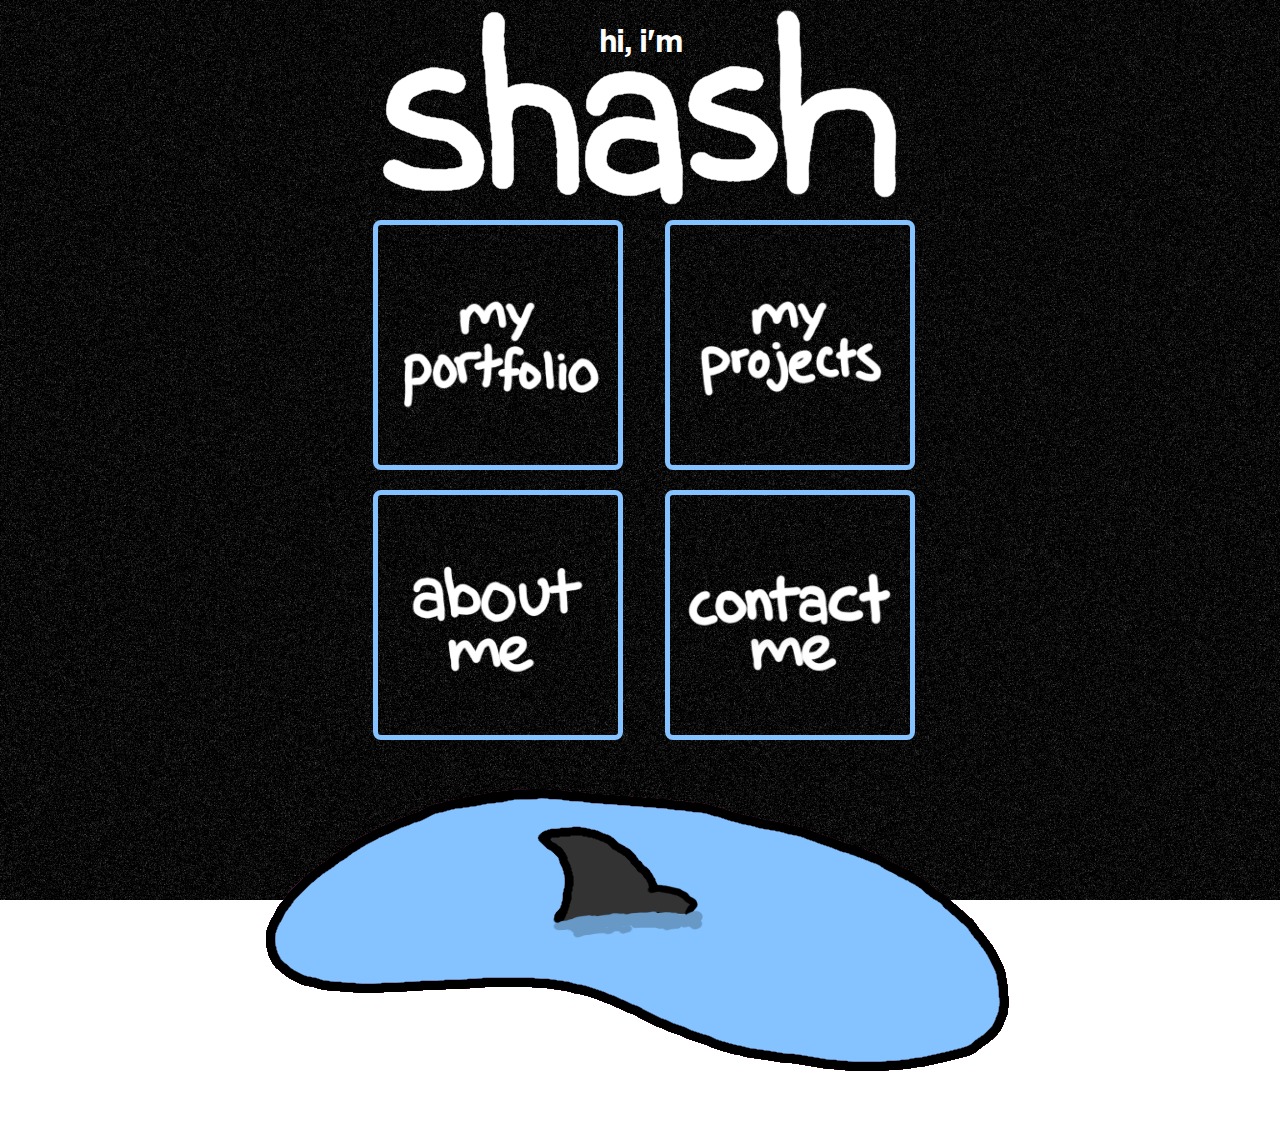
==== index.html @ 4dad8f37 "Add files via upload" ====
<!DOCTYPE html>
<html lang="en">
<head>
    <meta charset="UTF-8">
    <meta name="viewport" content="width=device-width, initial-scale=1, maximum-scale=1, user-scalable=no">
    <title>🐒 shash 🐒 </title>
    <link rel="stylesheet" href="styles.css">
    <link rel="stylesheet" href="https://maxcdn.bootstrapcdn.com/bootstrap/3.4.1/css/bootstrap.min.css">
</head>

<body>
    <div class="container">        
        <!-- Header --> 
        <div class="row">
            <div class="col-sm-12">
                <div class = "header-txt"> hi, i'm </div>
            </div>
        </div>
                
        <div class="row">
            <div class="col-sm-12">
                <img class="img-responsive center-block" src="img/shash.png">
            </div>
        </div>

        <!-- Options, Row 1 -->        
        <div class="row">
            <div class="col-sm-3"></div>
            <div class="col-sm-3">
                <div class="options">
                    <a href="HTML Pages/portfolio.html"> <img class="center-block" src="img/my-portfolio.png"> </a>
                </div>
            </div>
            <div class="col-sm-4">
                <div class="options">
                    <a href="HTML Pages/projects.html"> <img class="center-block" src="img/my-projects.png"> </a>
                </div>
            </div>
        </div>

        <!-- Options, Row 2 -->        
        <div class="row">
            <div class="col-xs-3"></div>
            <div class="col-xs-3">
                <div class="options">
                    <a href="HTML Pages/about-me.html"> <img class="center-block" src="img/about-me.png"> </a>
                </div>
            </div>
            <div class="col-xs-4">
                <div class="options">
                    <a href="HTML Pages/contact.html"> <img class="center-block" src="img/contact.png"> </a>
                </div>
            </div>
        </div>

        <!-- Footer -->
        <div class="row">
            <div class="col-sm-12"> 
                <img class="img-responsive center-block" src="img/wet floor.png">
            </div>
        </div>

        <div class="row">
            <div class="col-sm-12">
                <div class="footer-txt"> ALL ART, CODE, AND OTHER MATERIAL ON THIS WEBSITE IS MY OWN UNLESS OTHERWISE STATED. <br> NO RIGHTS RESERVED </div>
            </div>     
        </div>   
        
    </div>
</body>

</html>
---- styles.css ----
@viewport {
    width: device-width ;
    zoom: 1.0 ;
} 

/* For mobile phones: */
[class*="col-"] {
    width: 100%;
}

/* Background Image */
html { 
    background: url(img/background.png) no-repeat center center fixed; 
    -webkit-background-size: cover;
    -moz-background-size: cover;
    -o-background-size: cover;
    background-size: cover;
}

body {
    background: url(img/background.png) no-repeat center center fixed; 
    -webkit-background-size: cover;
    -moz-background-size: cover;
    -o-background-size: cover;
    background-size: cover;
    color: white;
    font-family: 'gothambold';
    padding-bottom: 10px;
}

/* Gotham Font Kit */
@font-face {
    font-family: 'gothambold';
    src: url('Files/Gotham Font Kit/gotham-bold_700.woff2') format('woff2'),
         url('Files/Gotham Font Kit/gotham-bold_700.woff') format('woff');
    font-weight: normal;
    font-style: normal;
}

/* Nav Bar */
.topnav {
    background-color: rgba(41, 41, 41, 0);
    overflow: hidden;
    letter-spacing: -1px;
    font-family: gothambold;
    /* position: fixed; */
    top: 0; 
    width: 100%;
}
  
/* Nav Bar Links */
.topnav a {
    float: left;
    color: #f2f2f2;
    text-align: center;
    padding: 14px 16px;
    text-decoration: none;
    font-size: 14px;
}

/* Nav Bar Hover */
.topnav a:hover {
    background-color: #1a428d;
    color: white;
}

/* Current Page */
.topnav a.active {
    background-color: #84C3FF;
    color: white;
}

/* Header Text */
.header-txt {
    display: block;
    font-family: 'gothambold';
    font-size: 30px;
    color: white;
    letter-spacing: -1px;
    text-align: center;
    position: absolute; 
    top: 20px; 
    left: 0; 
    width: 100%; 
}


/* Home Page Options */
.options {
    padding: 10px;   
    background: rgba(0, 0, 0, 0);
    border-radius: 8px;
    display: flex;
}

.options img {
    display: block;
    width: 250px;
    border: 5px solid #84C3FF;
    margin-right: 50px;
    border-radius: 8px;   
}

/* Footer Text */
.footer-txt {
    font-family: 'gothambold';
    font-size: 15px;
    color: white;
    letter-spacing: -1px;
    text-align: center;
}

/* Footer Image 
.footer-img {
    object-fit: contain;
    display: block;
    margin: auto;
    padding-bottom: 0%;
    border-bottom: 0;
} */
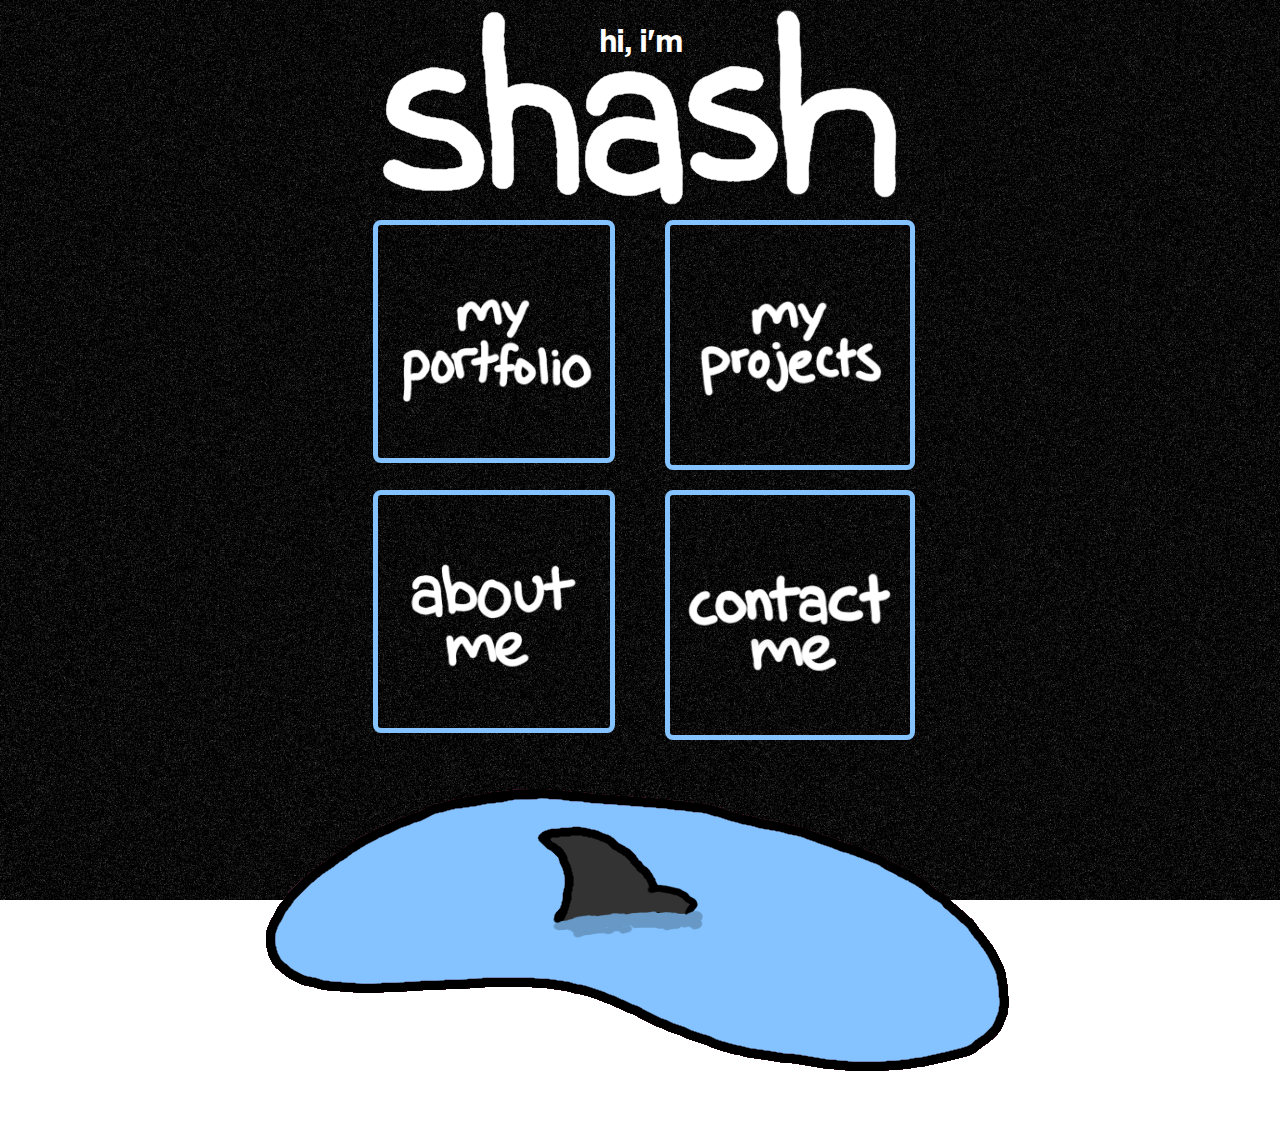
==== commit 82416020: "Add files via upload" ====
--- a/index.html
+++ b/index.html
@@ -28,12 +28,12 @@
             <div class="col-sm-3"></div>
             <div class="col-sm-3">
                 <div class="options">
-                    <a href="HTML Pages/portfolio.html"> <img class="center-block" src="img/my-portfolio.png"> </a>
+                    <a href="HTML Pages/portfolio.html"> <img class="img-responsive center-block" src="img/my-portfolio.png"> </a>
                 </div>
             </div>
             <div class="col-sm-4">
                 <div class="options">
-                    <a href="HTML Pages/projects.html"> <img class="center-block" src="img/my-projects.png"> </a>
+                    <a href="HTML Pages/projects.html"> <img class="img-responsive center-block" src="img/my-projects.png"> </a>
                 </div>
             </div>
         </div>
@@ -43,12 +43,12 @@
             <div class="col-xs-3"></div>
             <div class="col-xs-3">
                 <div class="options">
-                    <a href="HTML Pages/about-me.html"> <img class="center-block" src="img/about-me.png"> </a>
+                    <a href="HTML Pages/about-me.html"> <img class="img-responsive center-block" src="img/about-me.png"> </a>
                 </div>
             </div>
             <div class="col-xs-4">
                 <div class="options">
-                    <a href="HTML Pages/contact.html"> <img class="center-block" src="img/contact.png"> </a>
+                    <a href="HTML Pages/contact.html"> <img class="img-responsive center-block" src="img/contact.png"> </a>
                 </div>
             </div>
         </div>
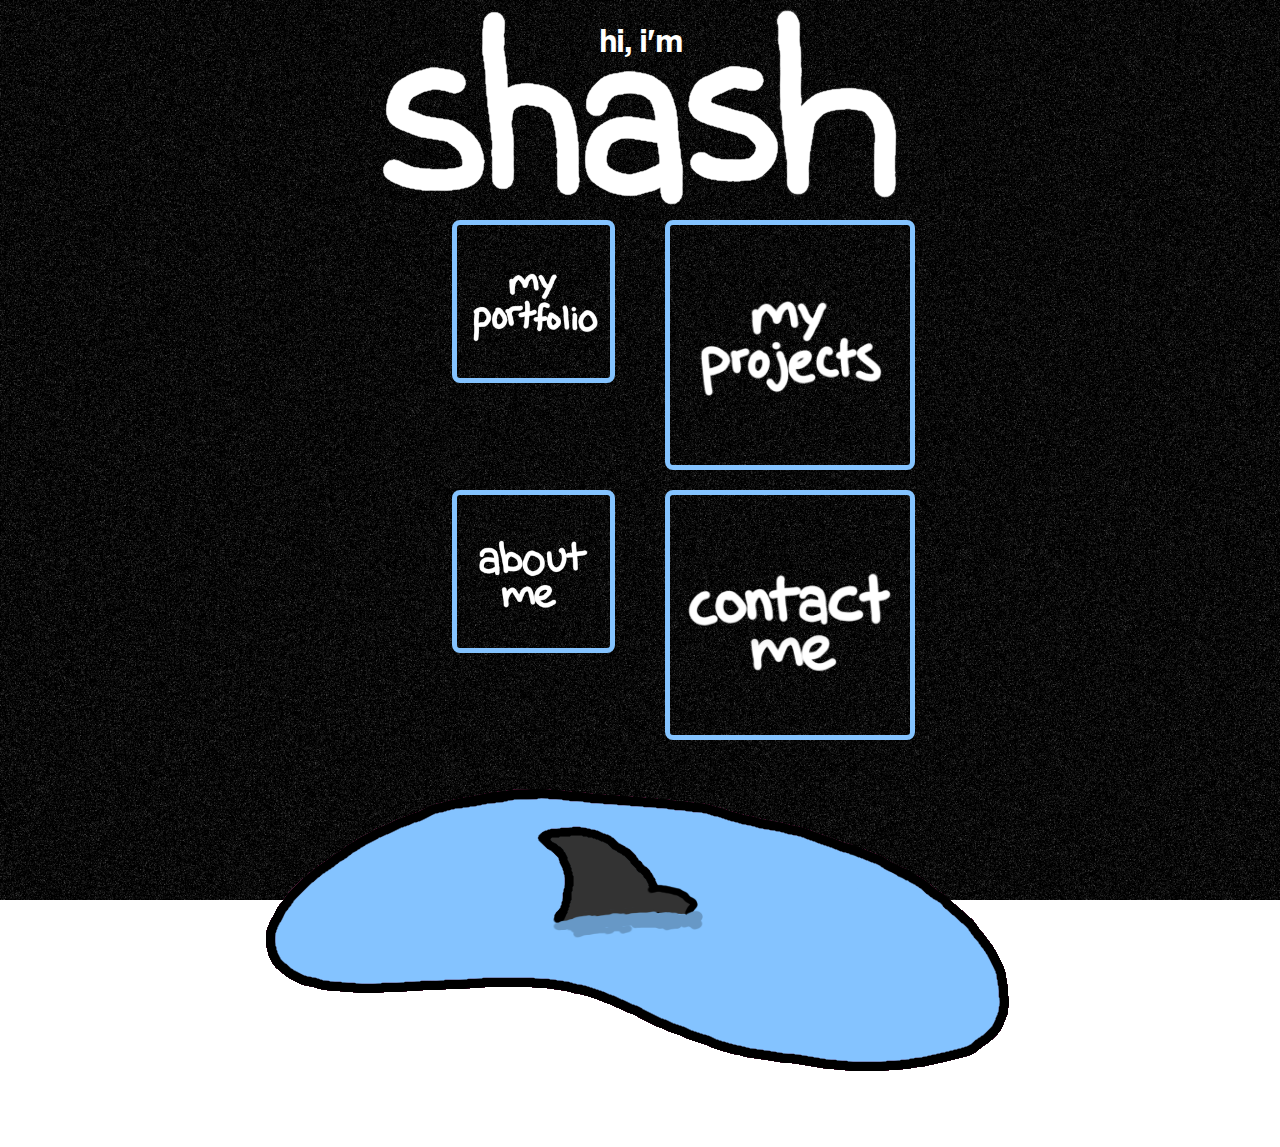
==== commit 3d8d636c: "Add files via upload" ====
--- a/index.html
+++ b/index.html
@@ -9,24 +9,24 @@
 </head>
 
 <body>
-    <div class="container">        
+    <div class="container-fluid">        
         <!-- Header --> 
         <div class="row">
-            <div class="col-sm-12">
+            <div class="col-md-12">
                 <div class = "header-txt"> hi, i'm </div>
             </div>
         </div>
                 
         <div class="row">
-            <div class="col-sm-12">
+            <div class="col-md-12">
                 <img class="img-responsive center-block" src="img/shash.png">
             </div>
         </div>
 
         <!-- Options, Row 1 -->        
         <div class="row">
-            <div class="col-sm-3"></div>
-            <div class="col-sm-3">
+            <div class="col-md-4"></div>
+            <div class="col-md-2">
                 <div class="options">
                     <a href="HTML Pages/portfolio.html"> <img class="img-responsive center-block" src="img/my-portfolio.png"> </a>
                 </div>
@@ -36,17 +36,18 @@
                     <a href="HTML Pages/projects.html"> <img class="img-responsive center-block" src="img/my-projects.png"> </a>
                 </div>
             </div>
+
         </div>
 
         <!-- Options, Row 2 -->        
         <div class="row">
-            <div class="col-xs-3"></div>
-            <div class="col-xs-3">
+            <div class="col-md-4"></div>
+            <div class="col-md-2">
                 <div class="options">
                     <a href="HTML Pages/about-me.html"> <img class="img-responsive center-block" src="img/about-me.png"> </a>
                 </div>
             </div>
-            <div class="col-xs-4">
+            <div class="col-md-4">
                 <div class="options">
                     <a href="HTML Pages/contact.html"> <img class="img-responsive center-block" src="img/contact.png"> </a>
                 </div>
--- a/styles.css
+++ b/styles.css
@@ -3,10 +3,10 @@
     zoom: 1.0 ;
 } 
 
-/* For mobile phones: */
+/* For mobile phones: 
 [class*="col-"] {
     width: 100%;
-}
+}*/
 
 /* Background Image */
 html { 
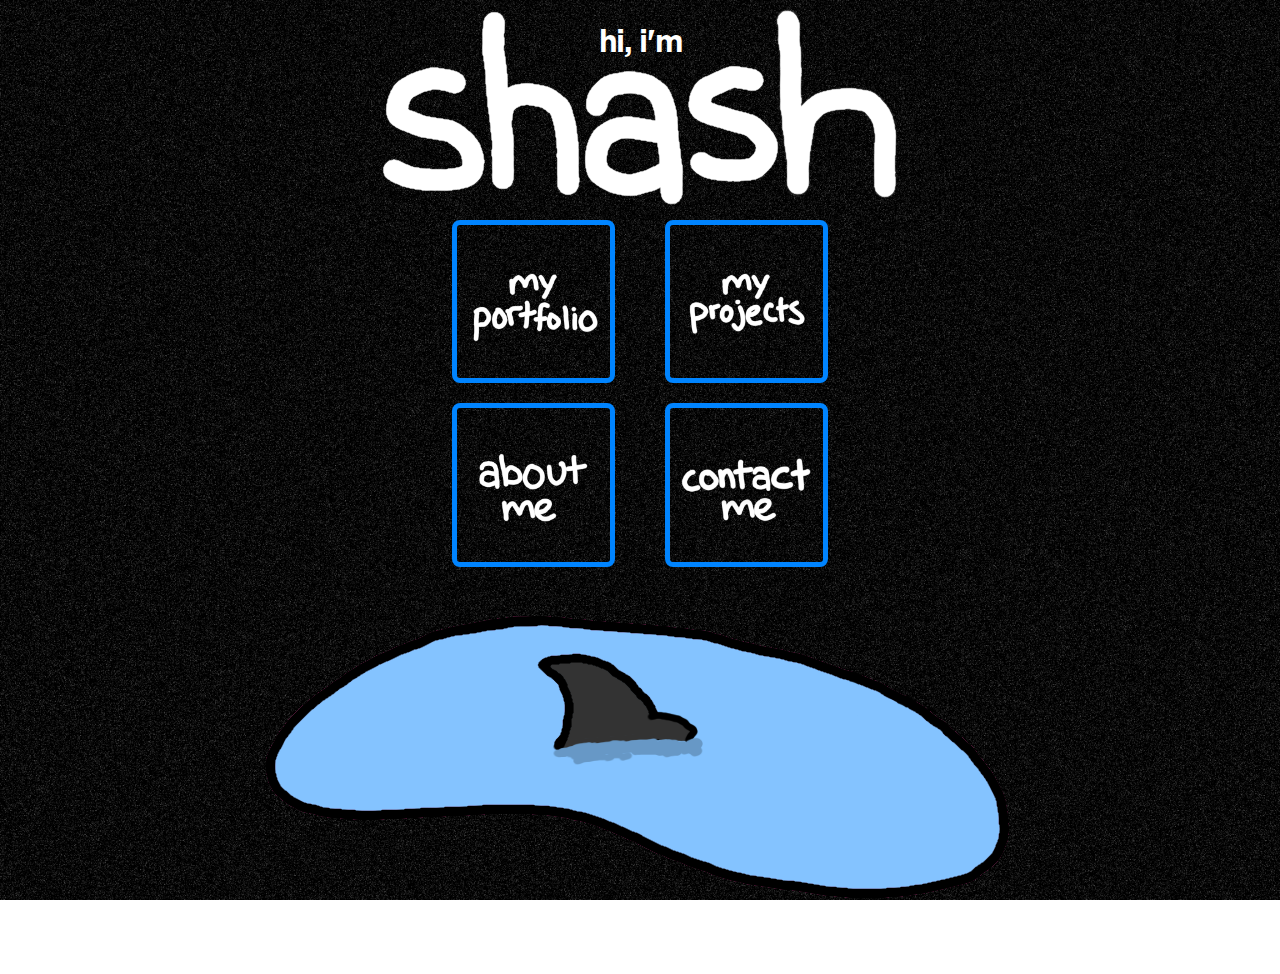
==== commit aca33859: "Add files via upload" ====
--- a/index.html
+++ b/index.html
@@ -31,12 +31,12 @@
                     <a href="HTML Pages/portfolio.html"> <img class="img-responsive center-block" src="img/my-portfolio.png"> </a>
                 </div>
             </div>
-            <div class="col-sm-4">
+            <div class="col-md-2">
                 <div class="options">
                     <a href="HTML Pages/projects.html"> <img class="img-responsive center-block" src="img/my-projects.png"> </a>
                 </div>
             </div>
-
+            <div class="col-md-4"></div>
         </div>
 
         <!-- Options, Row 2 -->        
@@ -47,11 +47,12 @@
                     <a href="HTML Pages/about-me.html"> <img class="img-responsive center-block" src="img/about-me.png"> </a>
                 </div>
             </div>
-            <div class="col-md-4">
+            <div class="col-md-2">
                 <div class="options">
                     <a href="HTML Pages/contact.html"> <img class="img-responsive center-block" src="img/contact.png"> </a>
                 </div>
             </div>
+            <div class="col-md-4"></div>
         </div>
 
         <!-- Footer -->
--- a/styles.css
+++ b/styles.css
@@ -96,7 +96,7 @@
 .options img {
     display: block;
     width: 250px;
-    border: 5px solid #84C3FF;
+    border: 5px solid #0084ff;
     margin-right: 50px;
     border-radius: 8px;   
 }
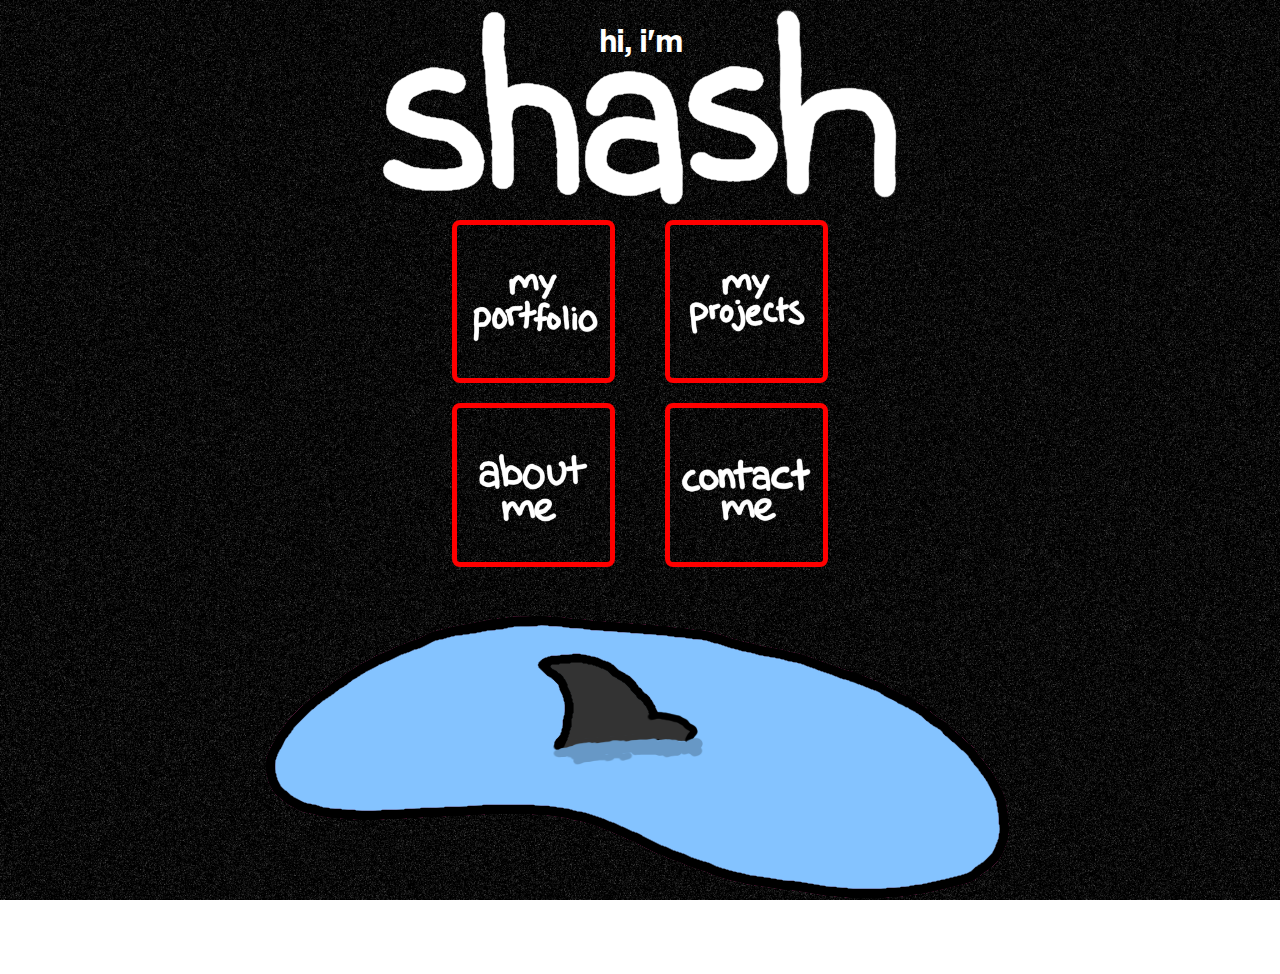
==== commit 0783b141: "Add files via upload" ====
--- a/index.html
+++ b/index.html
@@ -25,34 +25,34 @@
 
         <!-- Options, Row 1 -->        
         <div class="row">
-            <div class="col-md-4"></div>
-            <div class="col-md-2">
+            <div class="col-xs-4"></div>
+            <div class="col-xs-2">
                 <div class="options">
                     <a href="HTML Pages/portfolio.html"> <img class="img-responsive center-block" src="img/my-portfolio.png"> </a>
                 </div>
             </div>
-            <div class="col-md-2">
+            <div class="col-xs-2">
                 <div class="options">
                     <a href="HTML Pages/projects.html"> <img class="img-responsive center-block" src="img/my-projects.png"> </a>
                 </div>
             </div>
-            <div class="col-md-4"></div>
+            <div class="col-xs-4"></div>
         </div>
 
         <!-- Options, Row 2 -->        
         <div class="row">
-            <div class="col-md-4"></div>
-            <div class="col-md-2">
+            <div class="col-xs-4"></div>
+            <div class="col-xs-2">
                 <div class="options">
                     <a href="HTML Pages/about-me.html"> <img class="img-responsive center-block" src="img/about-me.png"> </a>
                 </div>
             </div>
-            <div class="col-md-2">
+            <div class="col-xs-2">
                 <div class="options">
                     <a href="HTML Pages/contact.html"> <img class="img-responsive center-block" src="img/contact.png"> </a>
                 </div>
             </div>
-            <div class="col-md-4"></div>
+            <div class="col-xs-4"></div>
         </div>
 
         <!-- Footer -->
--- a/styles.css
+++ b/styles.css
@@ -96,7 +96,7 @@
 .options img {
     display: block;
     width: 250px;
-    border: 5px solid #0084ff;
+    border: 5px solid #ff0000;
     margin-right: 50px;
     border-radius: 8px;   
 }
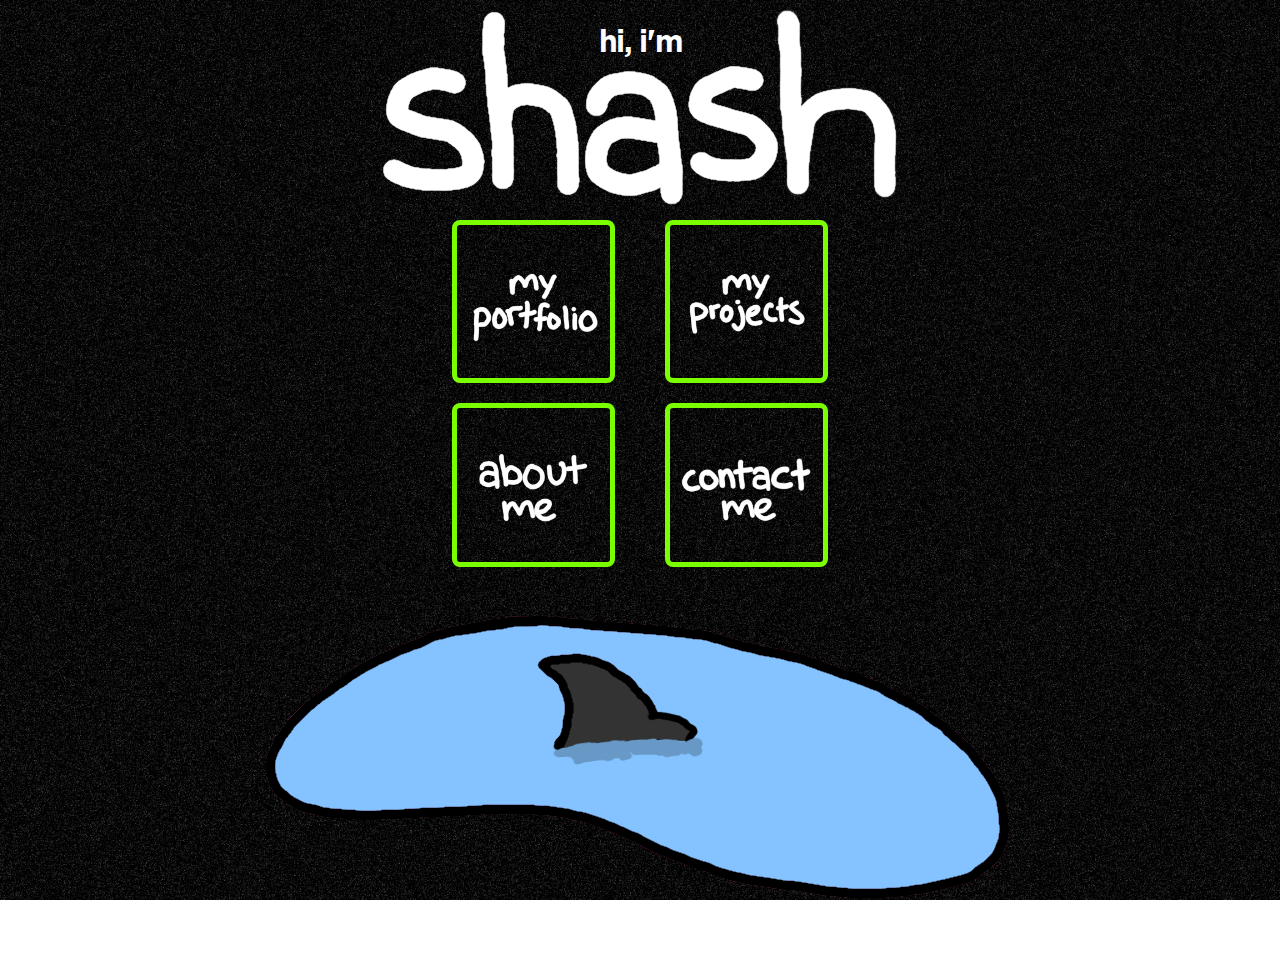
==== commit bf2ac5b3: "Add files via upload" ====
--- a/index.html
+++ b/index.html
@@ -25,34 +25,34 @@
 
         <!-- Options, Row 1 -->        
         <div class="row">
-            <div class="col-xs-4"></div>
-            <div class="col-xs-2">
+            <div class="col-sm-4"></div>
+            <div class="col-sm-2">
                 <div class="options">
                     <a href="HTML Pages/portfolio.html"> <img class="img-responsive center-block" src="img/my-portfolio.png"> </a>
                 </div>
             </div>
-            <div class="col-xs-2">
+            <div class="col-sm-2">
                 <div class="options">
                     <a href="HTML Pages/projects.html"> <img class="img-responsive center-block" src="img/my-projects.png"> </a>
                 </div>
             </div>
-            <div class="col-xs-4"></div>
+            <div class="col-sm-4"></div>
         </div>
 
         <!-- Options, Row 2 -->        
         <div class="row">
-            <div class="col-xs-4"></div>
-            <div class="col-xs-2">
+            <div class="col-sm-4"></div>
+            <div class="col-sm-2">
                 <div class="options">
                     <a href="HTML Pages/about-me.html"> <img class="img-responsive center-block" src="img/about-me.png"> </a>
                 </div>
             </div>
-            <div class="col-xs-2">
+            <div class="col-sm-2">
                 <div class="options">
                     <a href="HTML Pages/contact.html"> <img class="img-responsive center-block" src="img/contact.png"> </a>
                 </div>
             </div>
-            <div class="col-xs-4"></div>
+            <div class="col-sm-4"></div>
         </div>
 
         <!-- Footer -->
--- a/styles.css
+++ b/styles.css
@@ -96,7 +96,7 @@
 .options img {
     display: block;
     width: 250px;
-    border: 5px solid #ff0000;
+    border: 5px solid #7bff00;
     margin-right: 50px;
     border-radius: 8px;   
 }
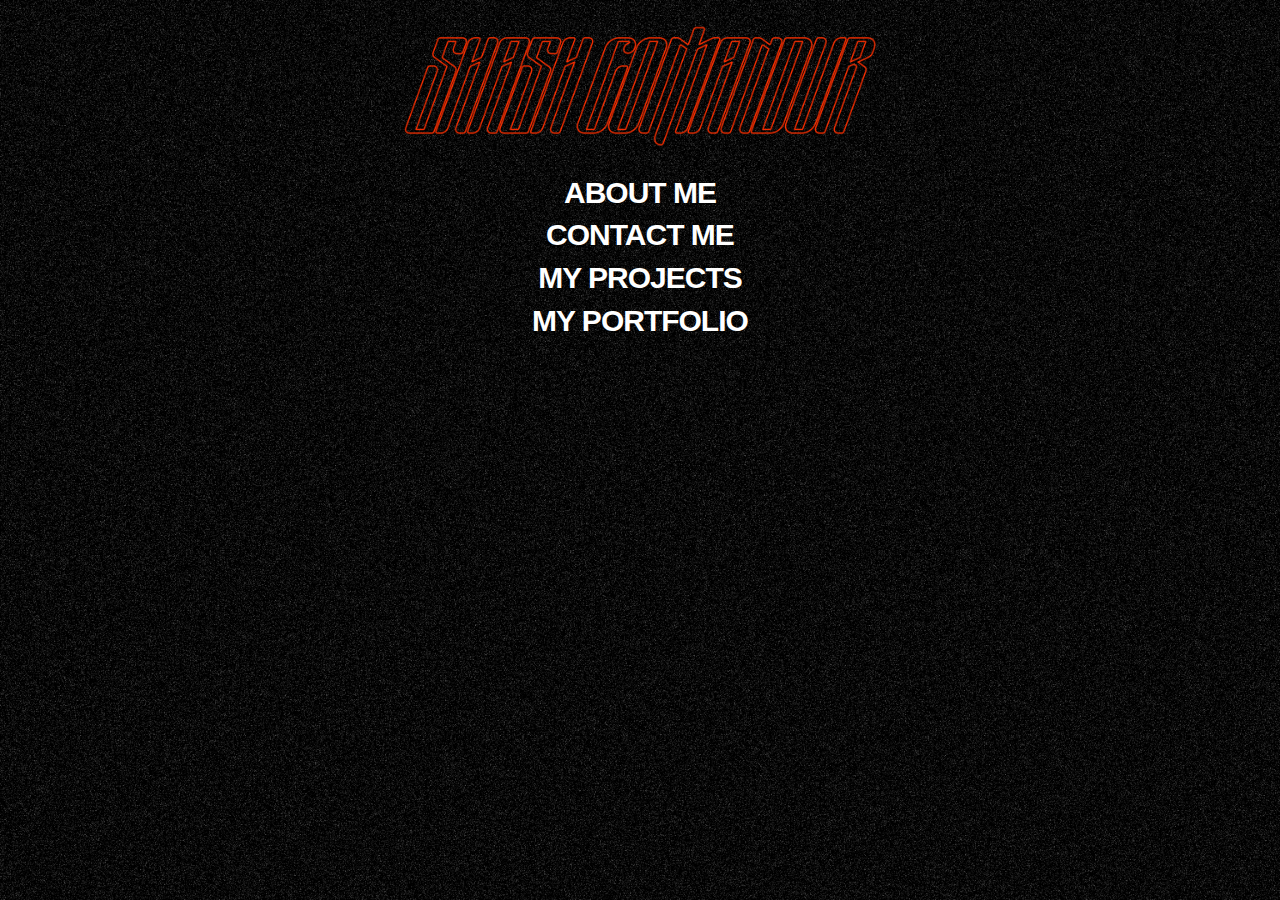
==== commit ab4a83a7: "Add files via upload" ====
--- a/index.html
+++ b/index.html
@@ -2,73 +2,73 @@
 <html lang="en">
 <head>
     <meta charset="UTF-8">
-    <meta name="viewport" content="width=device-width, initial-scale=1, maximum-scale=1, user-scalable=no">
-    <title>🐒 shash 🐒 </title>
+    <meta name="viewport" content="width=device-width, initial-scale=1.0">
+    <title>🐒 Shash Comandur </title>
+    <link rel="stylesheet" href="https://maxcdn.bootstrapcdn.com/bootstrap/3.4.1/css/bootstrap.min.css">
     <link rel="stylesheet" href="styles.css">
-    <link rel="stylesheet" href="https://maxcdn.bootstrapcdn.com/bootstrap/3.4.1/css/bootstrap.min.css">
 </head>
 
 <body>
-    <div class="container-fluid">        
-        <!-- Header --> 
-        <div class="row">
-            <div class="col-md-12">
-                <div class = "header-txt"> hi, i'm </div>
-            </div>
-        </div>
-                
-        <div class="row">
-            <div class="col-md-12">
-                <img class="img-responsive center-block" src="img/shash.png">
-            </div>
+    <div class="container-fluid"> 
+        <!-- <div class="row">
+            <div class="col-sm-6"> Column One </div>
+            <div class="col-sm-6"> Column Two </div>
         </div>
 
-        <!-- Options, Row 1 -->        
+        <div class="row">
+            <div class="col-sm-4"> Column One </div>
+            <div class="col-sm-8"> Column Two </div>
+        </div> -->
+       
+        <div class="row hdr">
+            <div class="col-sm-2"></div>
+            <div class="col-sm-8">
+                <img class="img-responsive" src="img/header.png">
+            </div>
+            <div class="col-sm-2"></div>
+        </div>
+        
         <div class="row">
             <div class="col-sm-4"></div>
-            <div class="col-sm-2">
+            <div class="col-sm-4 text-center"> 
                 <div class="options">
-                    <a href="HTML Pages/portfolio.html"> <img class="img-responsive center-block" src="img/my-portfolio.png"> </a>
-                </div>
-            </div>
-            <div class="col-sm-2">
-                <div class="options">
-                    <a href="HTML Pages/projects.html"> <img class="img-responsive center-block" src="img/my-projects.png"> </a>
-                </div>
+                    <a> ABOUT ME </a>
+                </div>    
             </div>
             <div class="col-sm-4"></div>
         </div>
 
-        <!-- Options, Row 2 -->        
         <div class="row">
             <div class="col-sm-4"></div>
-            <div class="col-sm-2">
+            <div class="col-sm-4 text-center"> 
                 <div class="options">
-                    <a href="HTML Pages/about-me.html"> <img class="img-responsive center-block" src="img/about-me.png"> </a>
-                </div>
-            </div>
-            <div class="col-sm-2">
-                <div class="options">
-                    <a href="HTML Pages/contact.html"> <img class="img-responsive center-block" src="img/contact.png"> </a>
-                </div>
+                    <a> CONTACT ME </a>
+                </div>    
             </div>
             <div class="col-sm-4"></div>
         </div>
 
-        <!-- Footer -->
         <div class="row">
-            <div class="col-sm-12"> 
-                <img class="img-responsive center-block" src="img/wet floor.png">
+            <div class="col-sm-4"></div>
+            <div class="col-sm-4 text-center"> 
+                <div class="options">
+                    <a> MY PROJECTS </a>
+                </div>    
             </div>
+            <div class="col-sm-4"></div>
         </div>
 
         <div class="row">
-            <div class="col-sm-12">
-                <div class="footer-txt"> ALL ART, CODE, AND OTHER MATERIAL ON THIS WEBSITE IS MY OWN UNLESS OTHERWISE STATED. <br> NO RIGHTS RESERVED </div>
-            </div>     
-        </div>   
-        
-    </div>
+            <div class="col-sm-4"></div>
+            <div class="col-sm-4 text-center"> 
+                <div class="options">
+                    <a> MY PORTFOLIO </a>
+                </div>    
+            </div>
+            <div class="col-sm-4"></div>
+        </div>
+
+
+    </div>      
 </body>
-
 </html>--- a/styles.css
+++ b/styles.css
@@ -24,8 +24,21 @@
     -o-background-size: cover;
     background-size: cover;
     color: white;
-    font-family: 'gothambold';
-    padding-bottom: 10px;
+    font-family: 'helvetica';
+    font-weight: bold;
+}
+
+.options {
+    font-size: 30px;
+    letter-spacing: -1px;
+    display: block;
+}
+
+/** Bootstrap Overrides **/ 
+
+.col-sm-4 {
+    padding-right: 5px;
+    padding-left: 5px;
 }
 
 /* Gotham Font Kit */
@@ -36,6 +49,7 @@
     font-weight: normal;
     font-style: normal;
 }
+
 
 /* Nav Bar */
 .topnav {
@@ -70,51 +84,33 @@
     color: white;
 }
 
-/* Header Text */
-.header-txt {
+/* Options Hover */
+a {
+    position: relative;
+    color: #FFFFFF;
+    text-decoration: none;
+}
+  
+a:hover {
+    color: #FFFFFF;
+    text-decoration: none;
+}
+  
+a::before {
+    content: "";
+    position: absolute;
     display: block;
-    font-family: 'gothambold';
-    font-size: 30px;
-    color: white;
-    letter-spacing: -1px;
-    text-align: center;
-    position: absolute; 
-    top: 20px; 
-    left: 0; 
-    width: 100%; 
+    width: 98%;
+    height: 3px;
+    bottom: 0;
+    left: 0;
+    background-color: #ff3000;
+    transform: scaleX(0);
+    transform-origin: top left;
+    transition: transform 0.5s ease;
 }
-
-
-/* Home Page Options */
-.options {
-    padding: 10px;   
-    background: rgba(0, 0, 0, 0);
-    border-radius: 8px;
-    display: flex;
+  
+a:hover::before {
+    transform: scaleX(1);
 }
-
-.options img {
-    display: block;
-    width: 250px;
-    border: 5px solid #7bff00;
-    margin-right: 50px;
-    border-radius: 8px;   
-}
-
-/* Footer Text */
-.footer-txt {
-    font-family: 'gothambold';
-    font-size: 15px;
-    color: white;
-    letter-spacing: -1px;
-    text-align: center;
-}
-
-/* Footer Image 
-.footer-img {
-    object-fit: contain;
-    display: block;
-    margin: auto;
-    padding-bottom: 0%;
-    border-bottom: 0;
-} */
+  
